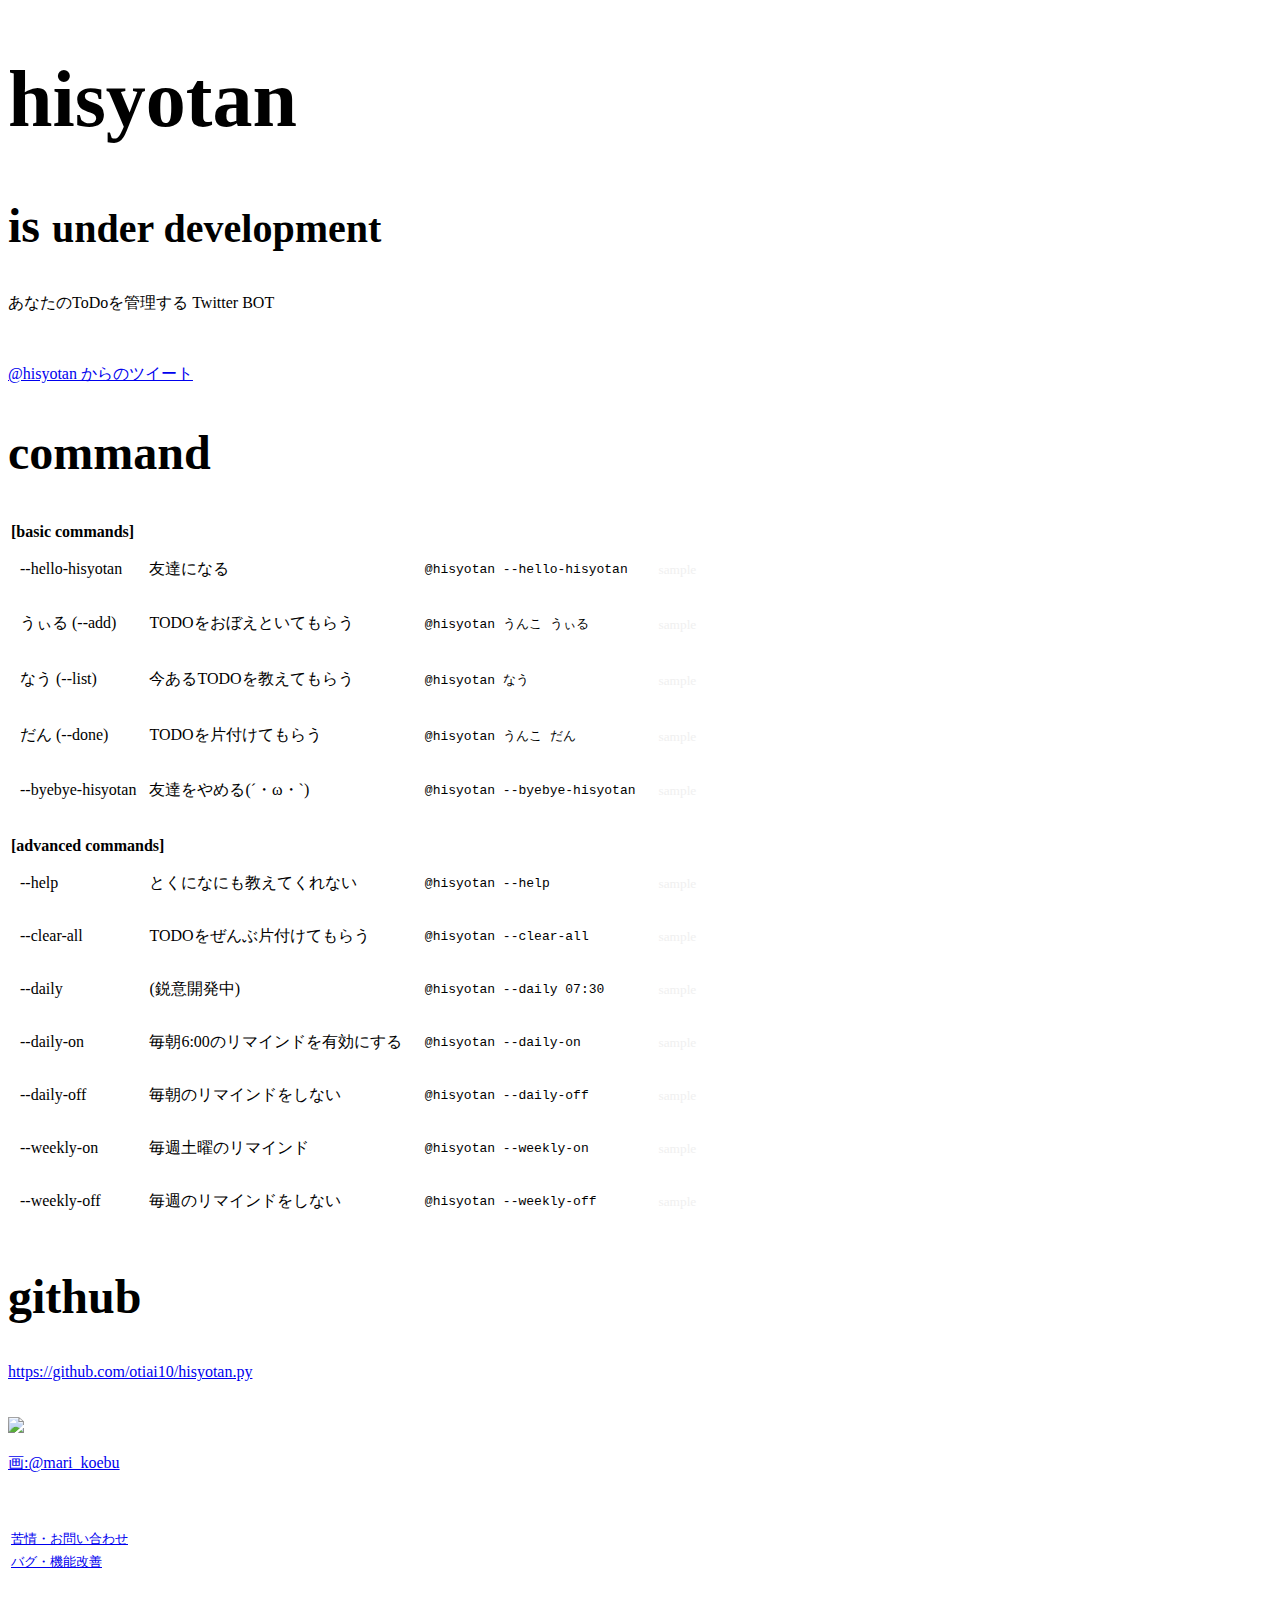
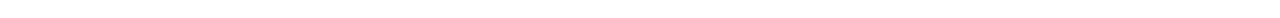
==== web/hisyotan/index.html @ 985dfe5c "improve web : add js file" ====
<!DOCTYPE html>
<html>
<head>
  <meta charset='UTF-8'>
  <link rel="stylesheet" type="text/css" href="http://oti10.com/public/css/index.css">
  <link rel="stylesheet" type="text/css" href="http://oti10.com/public/css/common.css">
  <link rel="stylesheet" type="text/css" href="css/main.css">
  <link rel="shorcut icon" href="src/favicon.hisyotan.png">
  <!--social-->
    <meta property="og:title" content="秘書たん"/>
    <meta property="og:description" content="あなたのToDoを管理するTwitterBOT、秘書たん（´∀｀*）ｳﾌﾌ"/>
    <meta property="og:image" content="http://otiai10.com/hisyotan/src/favicon.hisyotan.png"/>
    <meta property="og:url" content="http://otiai10.com/hisyotan/"/>
    <meta property="og:type" content="product"/>
    <meta property="og:site_name" content="秘書たん"/>
  <!--/social-->
  <title>秘書たん！</title>
</head>
<body>
  <div id="wrapper">
    <div id="main" class="content">
      <h1>hisyotan</h1>
      <div class="division">
        <h2>is <small>under development</small></h2>
          あなたのToDoを管理する Twitter BOT
          <div id="stream">
            <a class="twitter-timeline" href="https://twitter.com/hisyotan" data-widget-id="362363755872518144">@hisyotan からのツイート</a>
            <script>!function(d,s,id){var js,fjs=d.getElementsByTagName(s)[0],p=/^http:/.test(d.location)?'http':'https';if(!d.getElementById(id)){js=d.createElement(s);js.id=id;js.src=p+"://platform.twitter.com/widgets.js";fjs.parentNode.insertBefore(js,fjs);}}(document,"script","twitter-wjs");</script>
          </div>
      </div><!-- /division -->
      <div class="division">
        <h2>command</h2>
        <table class="commonds" border="0">
          <thead id="basic-commands">
            <tr><td colspan="3"><b>[basic commands]</b></td></tr>
          </thead>
          <tbody>
            <tr class="command-exp" url="https://twitter.com/hisyotan/status/362921356775534592"><td> --hello-hisyotan </td><td> 友達になる                 </td><td><pre>@hisyotan --hello-hisyotan </pre></td><td><small class="sample">sample</small></td></tr>
            <tr class="command-exp" url="https://twitter.com/hisyotan/status/362922612529176576"><td> うぃる (--add)   </td><td> TODOをおぼえといてもらう   </td><td><pre>@hisyotan うんこ うぃる    </pre></td><td><small class="sample">sample</small></td></tr>
            <tr class="command-exp" url="https://twitter.com/hisyotan/status/362923335501348864"><td> なう   (--list)  </td><td> 今あるTODOを教えてもらう   </td><td><pre>@hisyotan なう             </pre></td><td><small class="sample">sample</small></td></tr>
            <tr class="command-exp" url="https://twitter.com/hisyotan/status/362922979362996224"><td> だん   (--done)  </td><td> TODOを片付けてもらう       </td><td><pre>@hisyotan うんこ だん      </pre></td><td><small class="sample">sample</small></td></tr>
            <tr class="command-exp" url="https://twitter.com/hisyotan/status/362925474361516034"><td> --byebye-hisyotan</td><td> 友達をやめる(´・ω・`)      </td><td><pre>@hisyotan --byebye-hisyotan</pre></td><td><small class="sample">sample</small></td></tr>
          </tbody>
          <thead id="adv-commands">
            <tr><td colspan="3"><br><b>[advanced commands]</b></tr>
          </thead>
          <tbody>
            <tr class="command-exp" url="https://twitter.com/hisyotan/status/362924695231791104"><td> --help           </td><td> とくになにも教えてくれない </td><td><pre>@hisyotan --help           </pre></td><td><small class="sample">sample</small></td></tr>
            <tr class="command-exp" url="./yet"><td> --clear-all      </td><td> TODOをぜんぶ片付けてもらう </td><td><pre>@hisyotan --clear-all      </pre></td><td><small class="sample">sample</small></td></tr>
            <tr class="command-exp" url="./yet"><td> --daily          </td><td> (鋭意開発中)               </td><td><pre>@hisyotan --daily 07:30    </pre></td><td><small class="sample">sample</small></td></tr>
            <tr class="command-exp" url="./yet"><td> --daily-on       </td><td> 毎朝6:00のリマインドを有効にする</td><td><pre>@hisyotan --daily-on  </pre></td><td><small class="sample">sample</small></td></tr>
            <tr class="command-exp" url="./yet"><td> --daily-off      </td><td> 毎朝のリマインドをしない        </td><td><pre>@hisyotan --daily-off </pre></td><td><small class="sample">sample</small></td></tr>
            <tr class="command-exp" url="./yet"><td> --weekly-on      </td><td> 毎週土曜のリマインド       </td><td><pre>@hisyotan --weekly-on      </pre></td><td><small class="sample">sample</small></td></tr>
            <tr class="command-exp" url="./yet"><td> --weekly-off     </td><td> 毎週のリマインドをしない   </td><td><pre>@hisyotan --weekly-off     </pre></td><td><small class="sample">sample</small></td></tr>
          </tbody>
        </table>
      </div><!-- /division -->
      <div class="division">
        <h2>github</h2>
        <a href="https://github.com/otiai10/hisyotan.py">https://github.com/otiai10/hisyotan.py</a>
        <br>
        <br>
        <br>
        <img id="hisyotan-portrait" class="full-w" src="src/hisyotan.big.jpg">
        <p><a href="https://twitter.com/mari_koebu">画:@mari_koebu</a></p>
      </div><!-- /division -->
    </div><!--/#main-->
    <div id="footer" class="content">
      <p>
        <div class="pull-right">
        <table></tbody>
          <tr><td class="pull-left"><a target="_blank" href="https://twitter.com/intent/tweet?text=@otiai10+&original_referer=http://oti10.com/hisyotan/"><small>苦情・お問い合わせ</small></a></td></tr>
          <tr><td class="pull-left"><a target="_blank" href="https://github.com/otiai10/hisyotan.py/issues/new"><small>バグ・機能改善</small></a></td></tr>
        </tbody></table>
        </div>
      </p>
    </div>
  </div><!--/#wrapper-->
  <script src="js/main.js"></script>
</body>
</html>
---- web/hisyotan/css/main.css ----
pre {
  background-color: white;
  padding:       4px 10px;
  border-radius:      4px;
  color: black;
}
div#footer {
  height: 100px;
  padding-top: 20px;
}
img.full-w {
  width: 100%;
}
table.commonds>tbody>tr>td {
  padding-left: 10px;
}
table.commonds>tbody>tr:hover {
  cursor: pointer;
  background-color: #fff;
  -webkit-transition: background-color 0.2s linear;
}
table.commonds>tbody>tr:hover >td>small {
  color: #000;
  -webkit-transition: color 0.2s linear;
}
h1 {
  font-size: 5em;
}
h2 {
  font-size: 3em;
  border: none;
}
div#main {
  position: relative;
}
div.division {
  position: relative;
}
div#stream {
  margin-top: 50px;
  width: 600px;
  top:   0;
  right: 0;
}

small.sample {
  color: #f0f0f0;
}
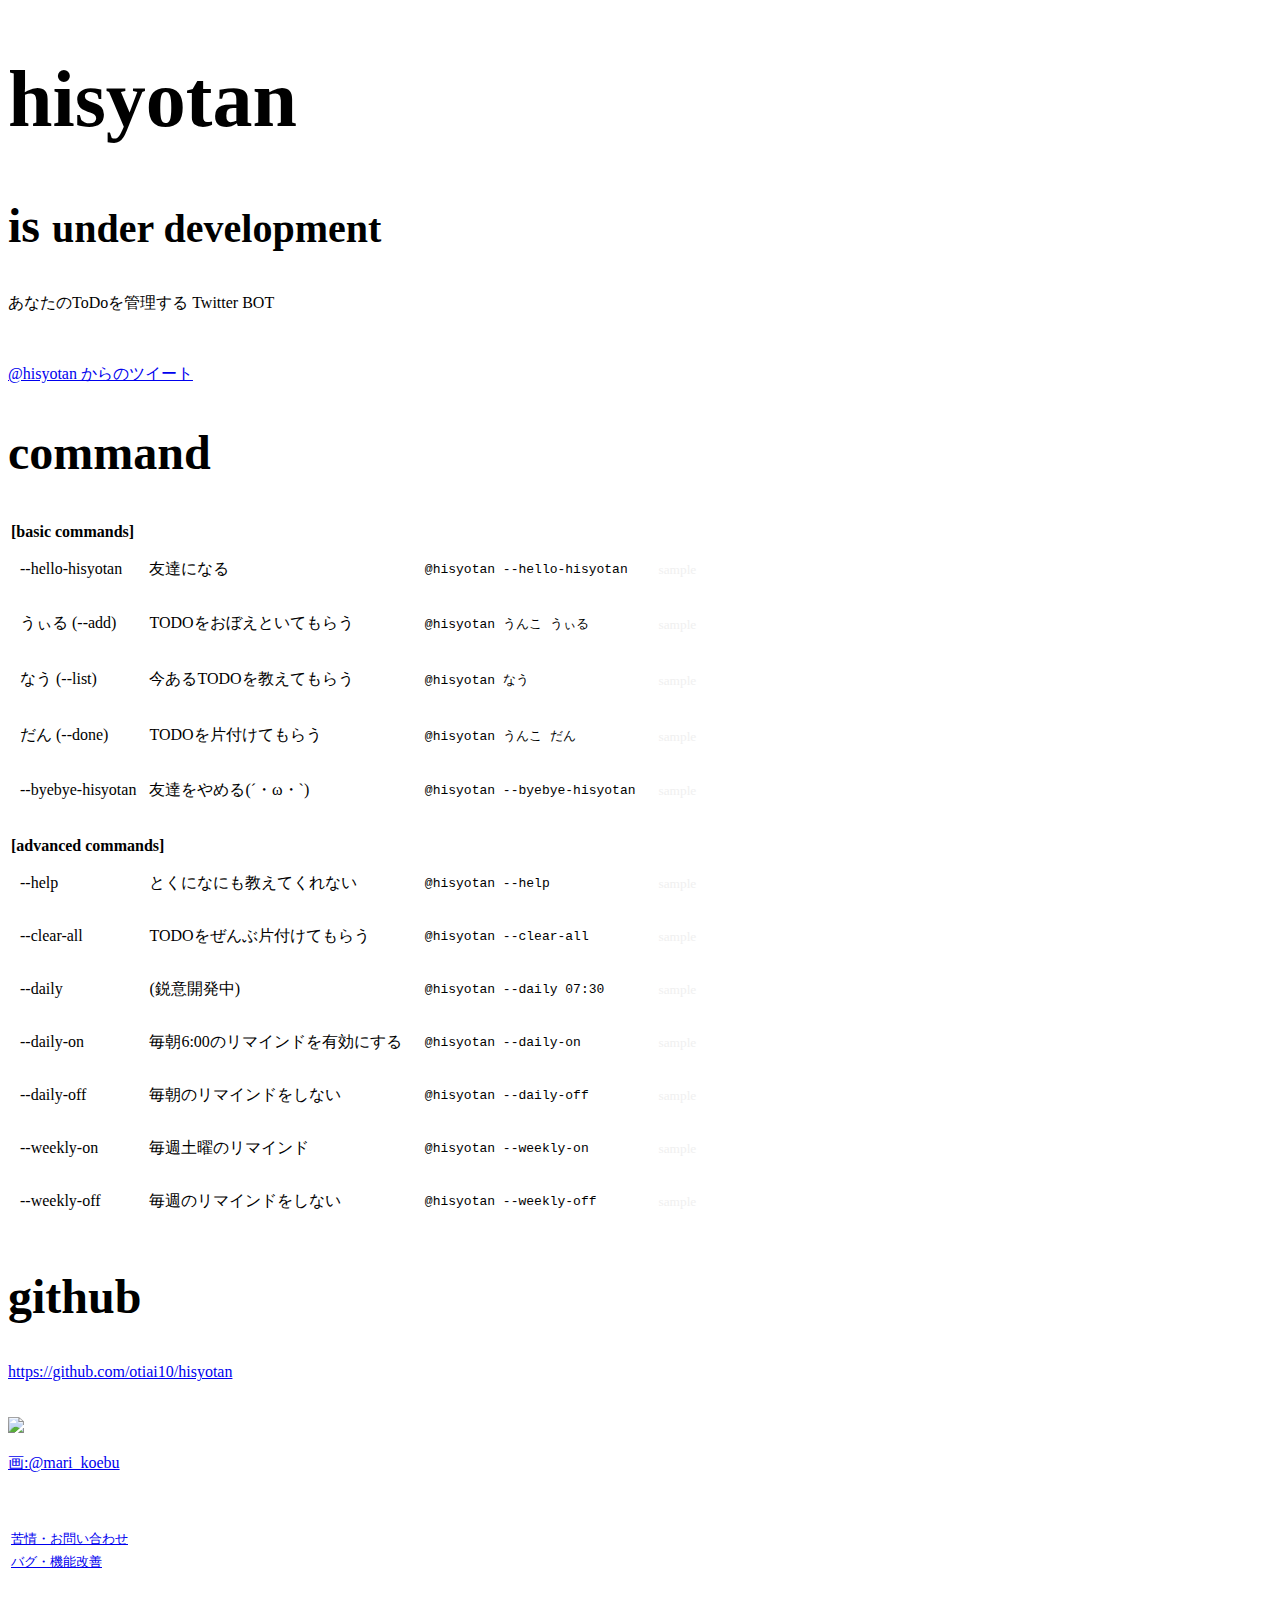
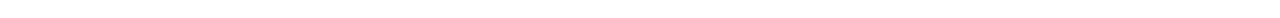
==== commit a6104920: "fix link" ====
--- a/web/hisyotan/index.html
+++ b/web/hisyotan/index.html
@@ -57,7 +57,7 @@
       </div><!-- /division -->
       <div class="division">
         <h2>github</h2>
-        <a href="https://github.com/otiai10/hisyotan.py">https://github.com/otiai10/hisyotan.py</a>
+        <a href="https://github.com/otiai10/hisyotan">https://github.com/otiai10/hisyotan</a>
         <br>
         <br>
         <br>
@@ -70,7 +70,7 @@
         <div class="pull-right">
         <table></tbody>
           <tr><td class="pull-left"><a target="_blank" href="https://twitter.com/intent/tweet?text=@otiai10+&original_referer=http://oti10.com/hisyotan/"><small>苦情・お問い合わせ</small></a></td></tr>
-          <tr><td class="pull-left"><a target="_blank" href="https://github.com/otiai10/hisyotan.py/issues/new"><small>バグ・機能改善</small></a></td></tr>
+          <tr><td class="pull-left"><a target="_blank" href="https://github.com/otiai10/hisyotan/issues/new"><small>バグ・機能改善</small></a></td></tr>
         </tbody></table>
         </div>
       </p>
